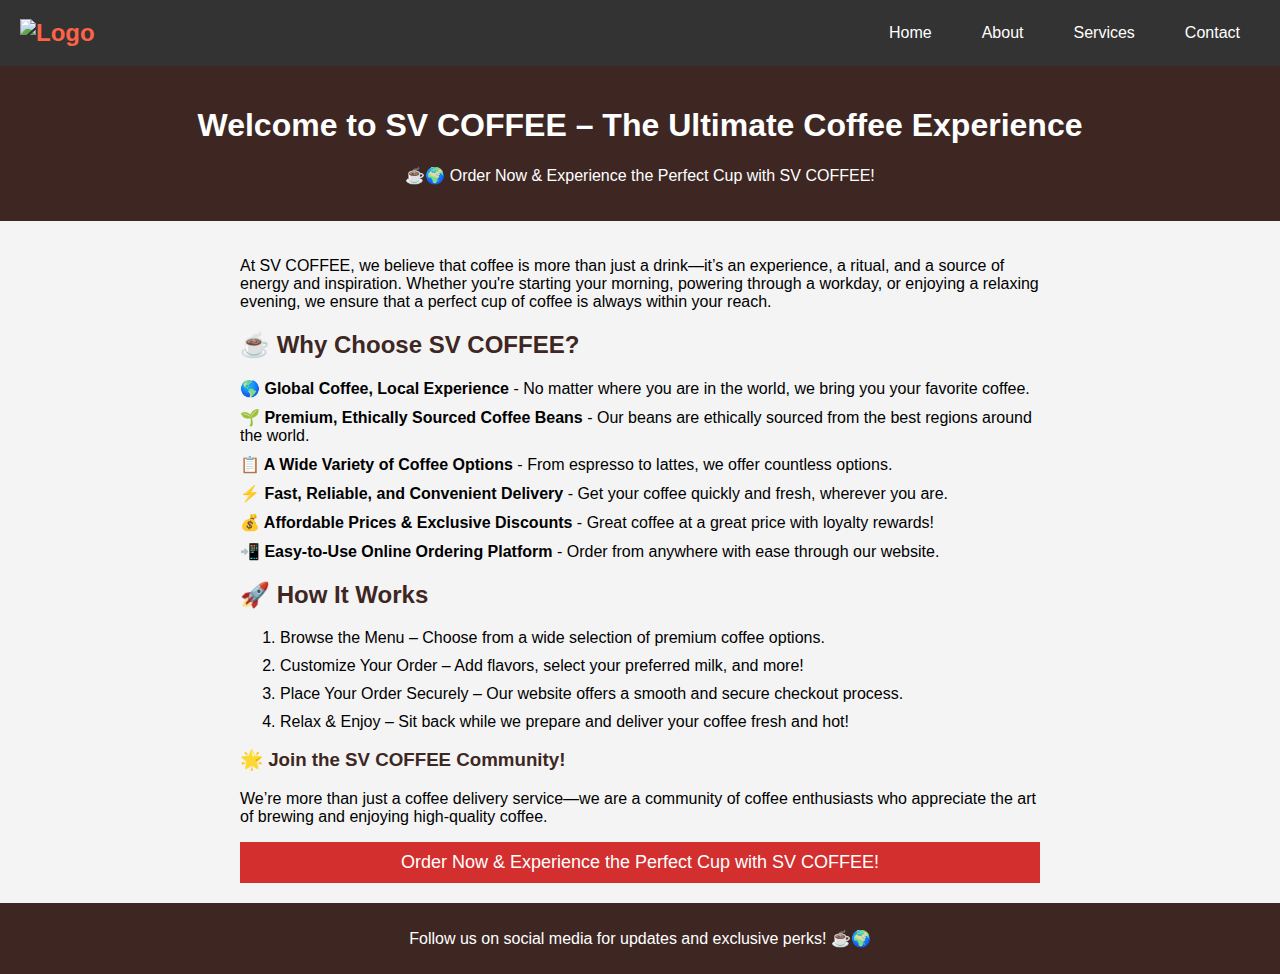
==== about.html @ 47575a8d "Add files via upload" ====
<!DOCTYPE html>
<html lang="en">
<head>
    <meta charset="UTF-8">
    <meta name="viewport" content="width=device-width, initial-scale=1.0">
    <title>shop</title>
    <style>
        body {
            font-family: 'Arial', sans-serif;
            margin: 0;
            padding: 0;
            background-color: #f4f4f4;
        }
        .navbar {
            display: flex;
            justify-content: space-between;
            align-items: center;
            background-color: #333;
            padding: 10px 20px;
            box-shadow: 0 4px 8px rgba(0, 0, 0, 0.1);
        }
        .navbar a {
            color: white;
            text-decoration: none;
            padding: 14px 20px;
            transition: background-color 0.3s, color 0.3s;
        }
        .navbar a:hover {
            background-color: #575757;
            color: #fff;
        }
        .navbar .logo {
            font-size: 1.5em;
            font-weight: bold;
            color: #ff6347;
        }
        .navbar .menu {
            display: flex;
        }
        .navbar .menu a {
            margin-left: 10px;
        }
        @media (max-width: 600px) {
            .navbar .menu {
                flex-direction: column;
                display: none;
                width: 100%;
                background-color: #333;
            }
            .navbar .menu.active {
                display: flex;
            }
            .navbar .toggle {
                display: block;
                cursor: pointer;
                color: white;
                font-size: 1.5em;
            }
        }
        .toggle {
            display: none;
        }
        body {
  background-image: url('https://images.unsplash.com/photo-1506748686214-e9df14d4d9d0');
  background-size: cover; /* Ensures it covers the whole screen */
  background-position: center;
  background-repeat: no-repeat;
}

hr {color: #0e0c0c;}




body {
            font-family: Arial, sans-serif;
            background-color: #f4f4f4;
            margin: 0;
            padding: 0;
        }
        header {
            background-color: #3e2723;
            color: white;
            text-align: center;
            padding: 20px;
        }
        section {
            padding: 20px;
            max-width: 800px;
            margin: auto;
        }
        h2, h3 {
            color: #3e2723;
        }
        ul {
            list-style-type: none;
            padding-left: 0;
        }
        li {
            margin: 10px 0;
        }
        .cta {
            background-color: #d32f2f;
            color: white;
            padding: 10px 20px;
            text-align: center;
            font-size: 18px;
            cursor: pointer;
        }
        .cta:hover {
            background-color: #c62828;
        }
        .feature {
            display: flex;
            align-items: center;
            margin-bottom: 20px;
        }
        .feature img {
            margin-right: 20px;
            width: 50px;
        }
        footer {
            text-align: center;
            background-color: #3e2723;
            color: white;
            padding: 10px;
        }

    </style>
</head>
<body>
    <div class="navbar">
        <div class="logo">
            <img src="path/to/your/logo.png" alt="Logo" style="height: 40px;">
        </div>
        <div class="toggle" onclick="toggleMenu()">☰</div>
        <div class="menu">
            <a href="#home">Home </a>
            <a href="#about">About</a>
            <a href="#services">Services</a>
            <a href="#contact">Contact</a>
        </div>
    </div>

    <script>
        function toggleMenu() {
            const menu = document.querySelector('.navbar .menu');
            menu.classList.toggle('active');
        }

    </script>

<header>
    <h1>Welcome to SV COFFEE – The Ultimate Coffee Experience</h1>
    <p>☕🌍 Order Now & Experience the Perfect Cup with SV COFFEE!</p>
</header>

<section>
    <p>At SV COFFEE, we believe that coffee is more than just a drink—it’s an experience, a ritual, and a source of energy and inspiration. Whether you're starting your morning, powering through a workday, or enjoying a relaxing evening, we ensure that a perfect cup of coffee is always within your reach.</p>

    <h2>☕ Why Choose SV COFFEE?</h2>
    <ul>
        <li><strong>🌎 Global Coffee, Local Experience</strong> - No matter where you are in the world, we bring you your favorite coffee.</li>
        <li><strong>🌱 Premium, Ethically Sourced Coffee Beans</strong> - Our beans are ethically sourced from the best regions around the world.</li>
        <li><strong>📋 A Wide Variety of Coffee Options</strong> - From espresso to lattes, we offer countless options.</li>
        <li><strong>⚡ Fast, Reliable, and Convenient Delivery</strong> - Get your coffee quickly and fresh, wherever you are.</li>
        <li><strong>💰 Affordable Prices & Exclusive Discounts</strong> - Great coffee at a great price with loyalty rewards!</li>
        <li><strong>📲 Easy-to-Use Online Ordering Platform</strong> - Order from anywhere with ease through our website.</li>
    </ul>

    <h2>🚀 How It Works</h2>
    <ol>
        <li>Browse the Menu – Choose from a wide selection of premium coffee options.</li>
        <li>Customize Your Order – Add flavors, select your preferred milk, and more!</li>
        <li>Place Your Order Securely – Our website offers a smooth and secure checkout process.</li>
        <li>Relax & Enjoy – Sit back while we prepare and deliver your coffee fresh and hot!</li>
    </ol>

    <h3>🌟 Join the SV COFFEE Community!</h3>
    <p>We’re more than just a coffee delivery service—we are a community of coffee enthusiasts who appreciate the art of brewing and enjoying high-quality coffee.</p>

    <div class="cta">Order Now & Experience the Perfect Cup with SV COFFEE!</div>
</section>

<footer>
    <p>Follow us on social media for updates and exclusive perks! ☕🌍</p>
</footer>




</body>
</html>
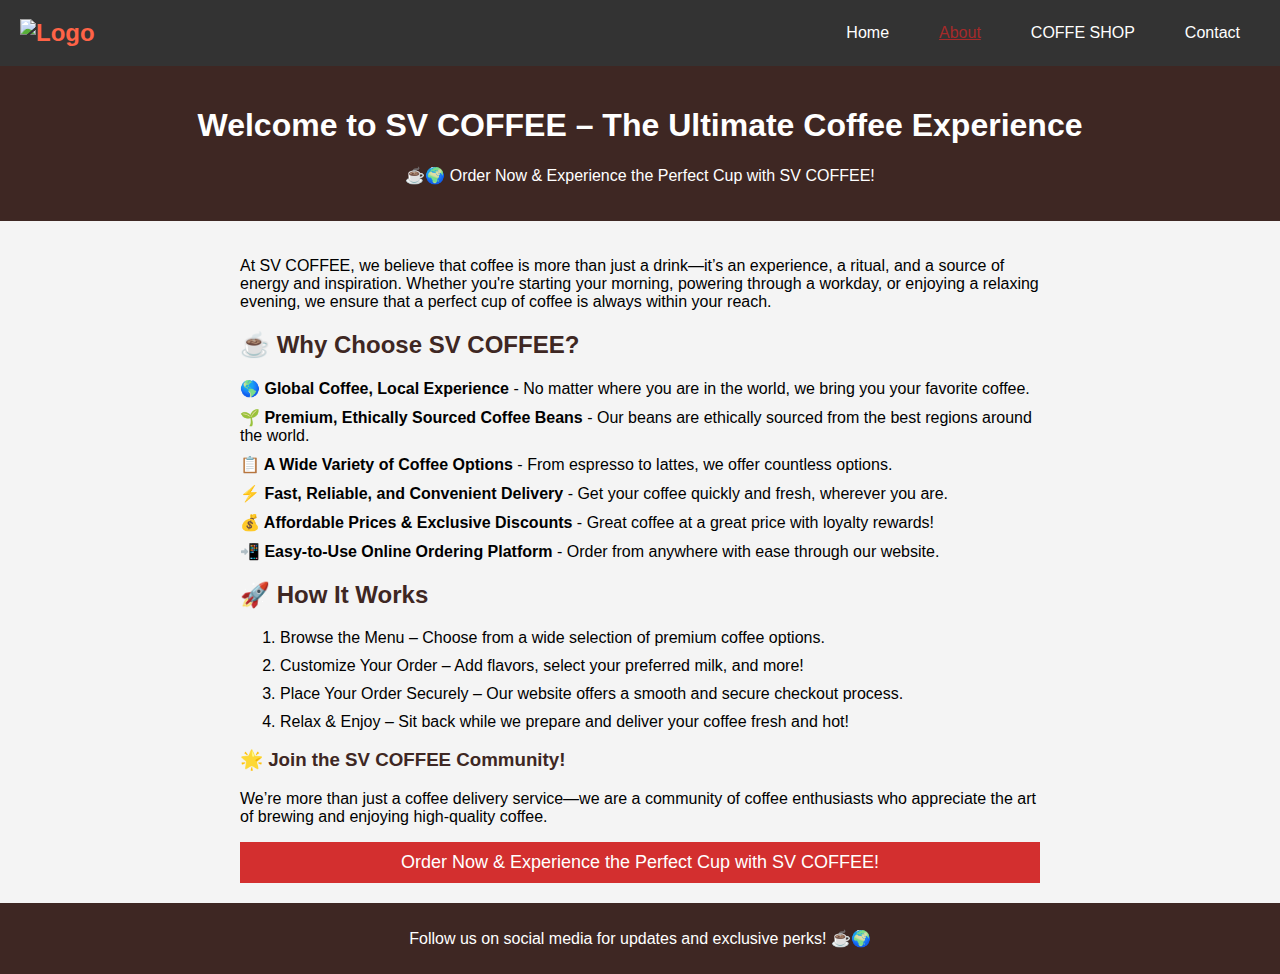
==== commit 2b0525aa: "Update about.html" ====
--- a/about.html
+++ b/about.html
@@ -135,20 +135,14 @@
         </div>
         <div class="toggle" onclick="toggleMenu()">☰</div>
         <div class="menu">
-            <a href="#home">Home </a>
-            <a href="#about">About</a>
-            <a href="#services">Services</a>
+            <a href="home.html">Home </a>
+            <a href="#about" style="text-decoration: underline; color: brown;">About</a>
+            <a href="hys.html">COFFE SHOP</a>
             <a href="#contact">Contact</a>
         </div>
     </div>
 
-    <script>
-        function toggleMenu() {
-            const menu = document.querySelector('.navbar .menu');
-            menu.classList.toggle('active');
-        }
 
-    </script>
 
 <header>
     <h1>Welcome to SV COFFEE – The Ultimate Coffee Experience</h1>
@@ -190,4 +184,4 @@
 
 
 </body>
-</html>+</html>
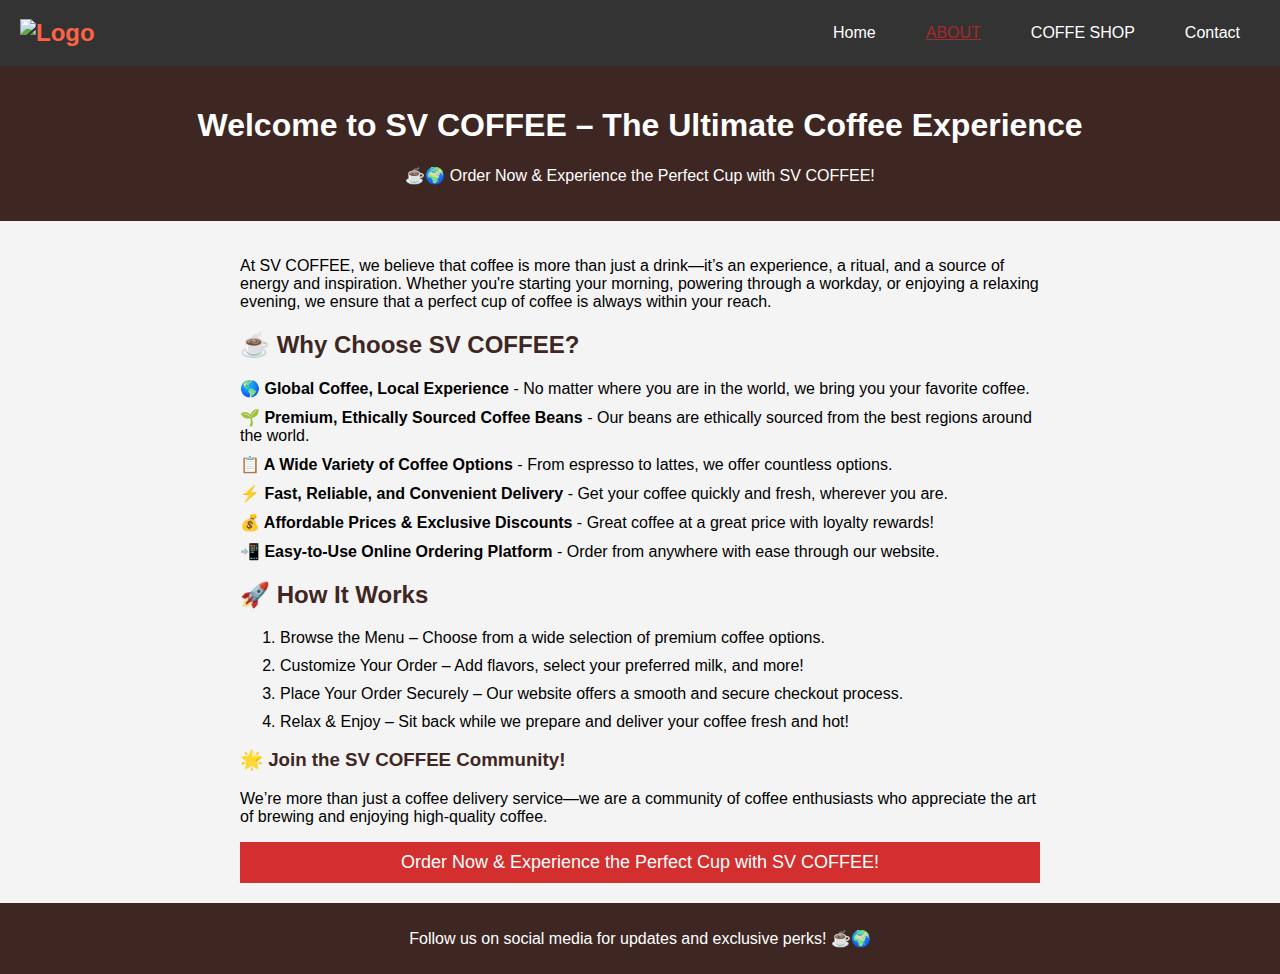
==== commit 34c4ef0c: "Update about.html" ====
--- a/about.html
+++ b/about.html
@@ -136,7 +136,7 @@
         <div class="toggle" onclick="toggleMenu()">☰</div>
         <div class="menu">
             <a href="home.html">Home </a>
-            <a href="#about" style="text-decoration: underline; color: brown;">About</a>
+            <a href="#about" style="text-decoration: underline; color: brown;">ABOUT</a>
             <a href="hys.html">COFFE SHOP</a>
             <a href="#contact">Contact</a>
         </div>
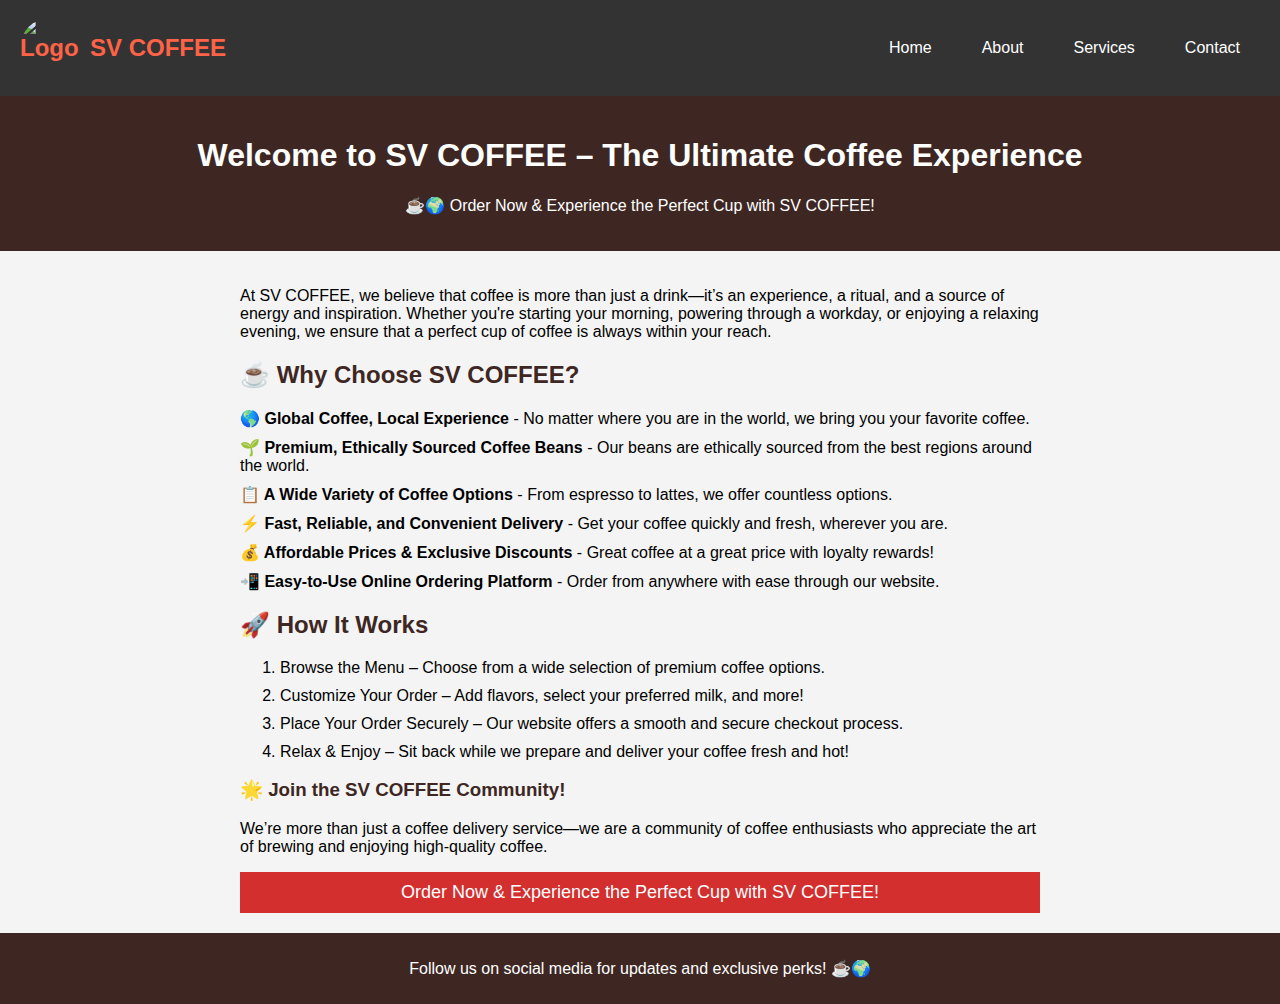
==== commit 193e38a1: "Add files via upload" ====
--- a/about.html
+++ b/about.html
@@ -30,9 +30,14 @@
             color: #fff;
         }
         .navbar .logo {
+            display: flex;
+            align-items: center;
             font-size: 1.5em;
             font-weight: bold;
             color: #ff6347;
+        }
+        .navbar .logo img {
+            margin-right: 10px;
         }
         .navbar .menu {
             display: flex;
@@ -61,22 +66,13 @@
             display: none;
         }
         body {
-  background-image: url('https://images.unsplash.com/photo-1506748686214-e9df14d4d9d0');
-  background-size: cover; /* Ensures it covers the whole screen */
-  background-position: center;
-  background-repeat: no-repeat;
-}
-
-hr {color: #0e0c0c;}
-
-
-
-
-body {
-            font-family: Arial, sans-serif;
-            background-color: #f4f4f4;
-            margin: 0;
-            padding: 0;
+            background-image: url('https://images.unsplash.com/photo-1506748686214-e9df14d4d9d0');
+            background-size: cover; /* Ensures it covers the whole screen */
+            background-position: center;
+            background-repeat: no-repeat;
+        }
+        hr {
+            color: #0e0c0c;
         }
         header {
             background-color: #3e2723;
@@ -125,63 +121,64 @@
             color: white;
             padding: 10px;
         }
-
     </style>
 </head>
 <body>
     <div class="navbar">
         <div class="logo">
-            <img src="path/to/your/logo.png" alt="Logo" style="height: 40px;">
+            <img src="logo.jpg" alt="Logo" style="height: 60px; width: 60px; border-radius: 50%;">
+            <p>SV COFFEE</p>
         </div>
         <div class="toggle" onclick="toggleMenu()">☰</div>
         <div class="menu">
-            <a href="home.html">Home </a>
-            <a href="#about" style="text-decoration: underline; color: brown;">ABOUT</a>
-            <a href="hys.html">COFFE SHOP</a>
+            <a href="#home">Home </a>
+            <a href="#about">About</a>
+            <a href="#services">Services</a>
             <a href="#contact">Contact</a>
         </div>
     </div>
 
+    <script>
+        function toggleMenu() {
+            const menu = document.querySelector('.navbar .menu');
+            menu.classList.toggle('active');
+        }
+    </script>
 
+    <header>
+        <h1>Welcome to SV COFFEE – The Ultimate Coffee Experience</h1>
+        <p>☕🌍 Order Now & Experience the Perfect Cup with SV COFFEE!</p>
+    </header>
 
-<header>
-    <h1>Welcome to SV COFFEE – The Ultimate Coffee Experience</h1>
-    <p>☕🌍 Order Now & Experience the Perfect Cup with SV COFFEE!</p>
-</header>
+    <section>
+        <p>At SV COFFEE, we believe that coffee is more than just a drink—it’s an experience, a ritual, and a source of energy and inspiration. Whether you're starting your morning, powering through a workday, or enjoying a relaxing evening, we ensure that a perfect cup of coffee is always within your reach.</p>
 
-<section>
-    <p>At SV COFFEE, we believe that coffee is more than just a drink—it’s an experience, a ritual, and a source of energy and inspiration. Whether you're starting your morning, powering through a workday, or enjoying a relaxing evening, we ensure that a perfect cup of coffee is always within your reach.</p>
+        <h2>☕ Why Choose SV COFFEE?</h2>
+        <ul>
+            <li><strong>🌎 Global Coffee, Local Experience</strong> - No matter where you are in the world, we bring you your favorite coffee.</li>
+            <li><strong>🌱 Premium, Ethically Sourced Coffee Beans</strong> - Our beans are ethically sourced from the best regions around the world.</li>
+            <li><strong>📋 A Wide Variety of Coffee Options</strong> - From espresso to lattes, we offer countless options.</li>
+            <li><strong>⚡ Fast, Reliable, and Convenient Delivery</strong> - Get your coffee quickly and fresh, wherever you are.</li>
+            <li><strong>💰 Affordable Prices & Exclusive Discounts</strong> - Great coffee at a great price with loyalty rewards!</li>
+            <li><strong>📲 Easy-to-Use Online Ordering Platform</strong> - Order from anywhere with ease through our website.</li>
+        </ul>
 
-    <h2>☕ Why Choose SV COFFEE?</h2>
-    <ul>
-        <li><strong>🌎 Global Coffee, Local Experience</strong> - No matter where you are in the world, we bring you your favorite coffee.</li>
-        <li><strong>🌱 Premium, Ethically Sourced Coffee Beans</strong> - Our beans are ethically sourced from the best regions around the world.</li>
-        <li><strong>📋 A Wide Variety of Coffee Options</strong> - From espresso to lattes, we offer countless options.</li>
-        <li><strong>⚡ Fast, Reliable, and Convenient Delivery</strong> - Get your coffee quickly and fresh, wherever you are.</li>
-        <li><strong>💰 Affordable Prices & Exclusive Discounts</strong> - Great coffee at a great price with loyalty rewards!</li>
-        <li><strong>📲 Easy-to-Use Online Ordering Platform</strong> - Order from anywhere with ease through our website.</li>
-    </ul>
+        <h2>🚀 How It Works</h2>
+        <ol>
+            <li>Browse the Menu – Choose from a wide selection of premium coffee options.</li>
+            <li>Customize Your Order – Add flavors, select your preferred milk, and more!</li>
+            <li>Place Your Order Securely – Our website offers a smooth and secure checkout process.</li>
+            <li>Relax & Enjoy – Sit back while we prepare and deliver your coffee fresh and hot!</li>
+        </ol>
 
-    <h2>🚀 How It Works</h2>
-    <ol>
-        <li>Browse the Menu – Choose from a wide selection of premium coffee options.</li>
-        <li>Customize Your Order – Add flavors, select your preferred milk, and more!</li>
-        <li>Place Your Order Securely – Our website offers a smooth and secure checkout process.</li>
-        <li>Relax & Enjoy – Sit back while we prepare and deliver your coffee fresh and hot!</li>
-    </ol>
+        <h3>🌟 Join the SV COFFEE Community!</h3>
+        <p>We’re more than just a coffee delivery service—we are a community of coffee enthusiasts who appreciate the art of brewing and enjoying high-quality coffee.</p>
 
-    <h3>🌟 Join the SV COFFEE Community!</h3>
-    <p>We’re more than just a coffee delivery service—we are a community of coffee enthusiasts who appreciate the art of brewing and enjoying high-quality coffee.</p>
+        <div class="cta">Order Now & Experience the Perfect Cup with SV COFFEE!</div>
+    </section>
 
-    <div class="cta">Order Now & Experience the Perfect Cup with SV COFFEE!</div>
-</section>
-
-<footer>
-    <p>Follow us on social media for updates and exclusive perks! ☕🌍</p>
-</footer>
-
-
-
-
+    <footer>
+        <p>Follow us on social media for updates and exclusive perks! ☕🌍</p>
+    </footer>
 </body>
-</html>
+</html>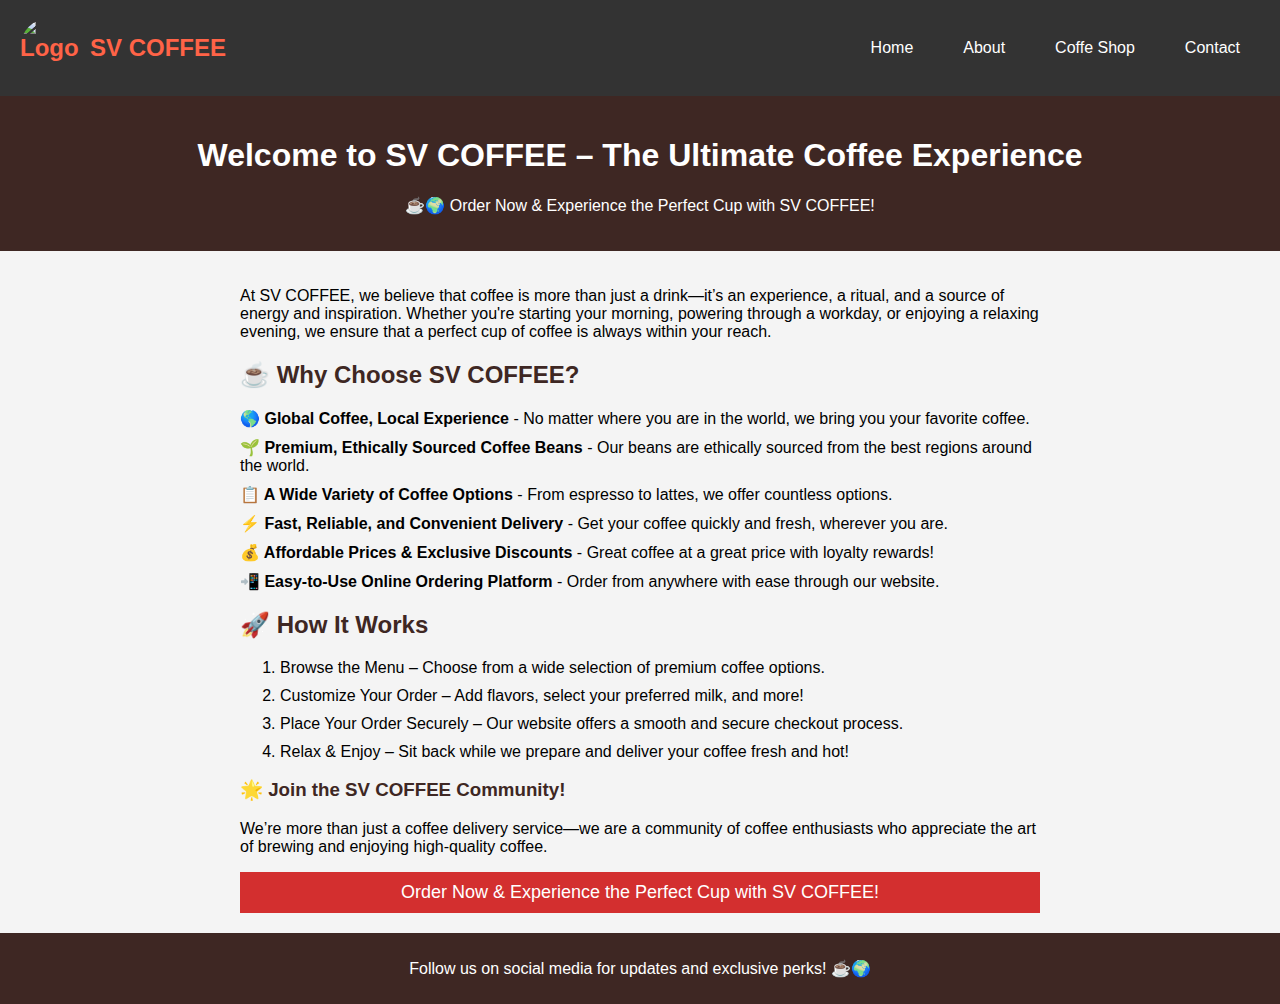
==== commit 841bdd7d: "Update about.html" ====
--- a/about.html
+++ b/about.html
@@ -131,9 +131,9 @@
         </div>
         <div class="toggle" onclick="toggleMenu()">☰</div>
         <div class="menu">
-            <a href="#home">Home </a>
+            <a href="home.html">Home </a>
             <a href="#about">About</a>
-            <a href="#services">Services</a>
+            <a href="#services">Coffe Shop</a>
             <a href="#contact">Contact</a>
         </div>
     </div>
@@ -181,4 +181,4 @@
         <p>Follow us on social media for updates and exclusive perks! ☕🌍</p>
     </footer>
 </body>
-</html>+</html>
